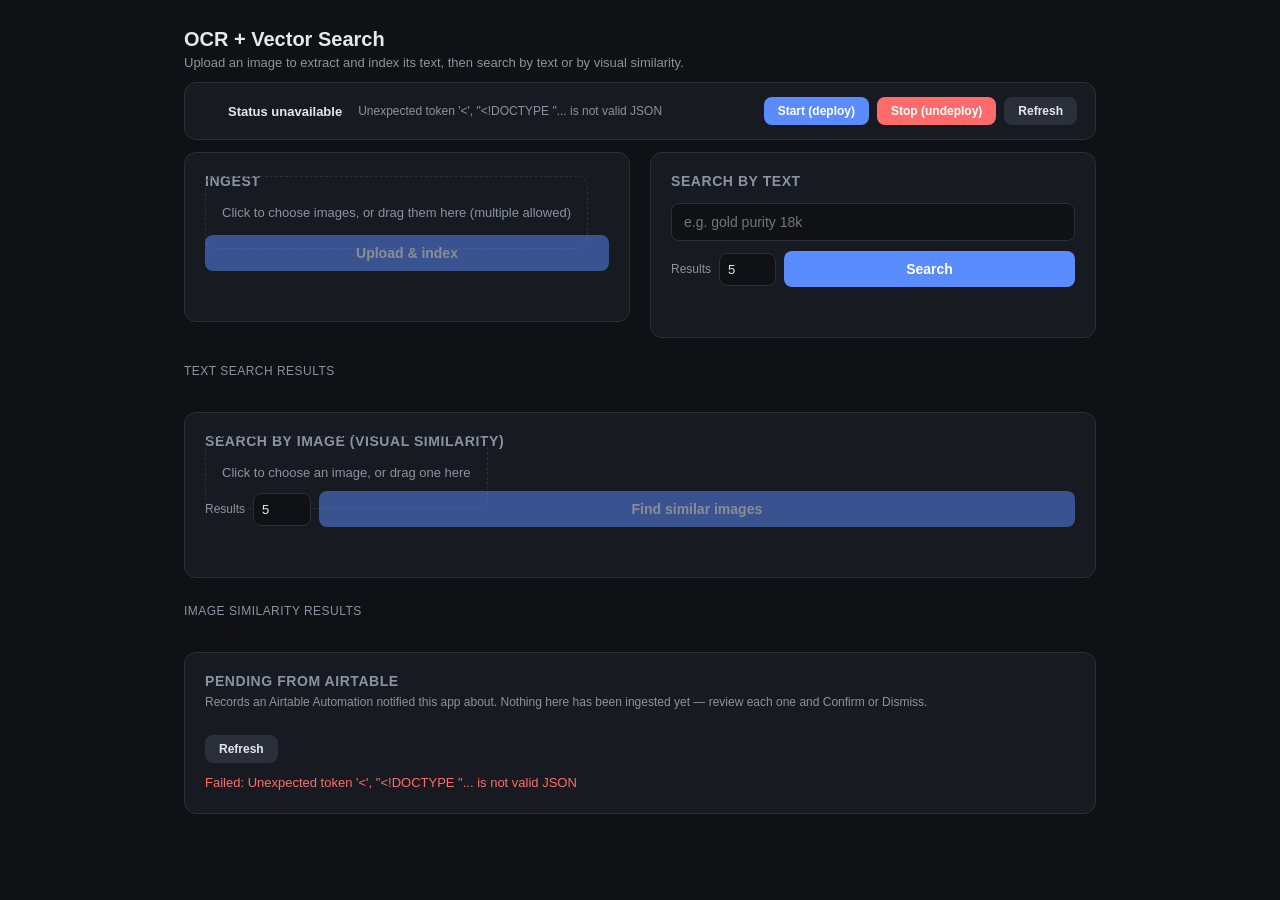
==== app/static/index.html @ ee2314ce "Initial commit: OCR + Vector Search pipeline - Cloud Vision OCR -> Vertex AI embeddings -> Vertex AI" ====
<!DOCTYPE html>
<html lang="en">
<head>
<meta charset="UTF-8">
<meta name="viewport" content="width=device-width, initial-scale=1.0">
<title>OCR + Vector Search</title>
<style>
  :root {
    --bg: #0f1115;
    --panel: #171a21;
    --border: #2a2f3a;
    --text: #e6e8eb;
    --muted: #8b93a1;
    --accent: #5b8cff;
    --accent-dim: #2f4a91;
    --danger: #ff6b6b;
    --ok: #4ade80;
    font-family: -apple-system, BlinkMacSystemFont, "Segoe UI", Roboto, sans-serif;
  }
  * { box-sizing: border-box; }
  body {
    margin: 0;
    background: var(--bg);
    color: var(--text);
    min-height: 100vh;
  }
  header {
    padding: 28px 24px 12px;
    max-width: 960px;
    margin: 0 auto;
  }
  header h1 {
    font-size: 20px;
    margin: 0 0 4px;
    font-weight: 600;
  }
  header p {
    margin: 0;
    color: var(--muted);
    font-size: 13px;
  }
  main {
    max-width: 960px;
    margin: 0 auto;
    padding: 12px 24px 60px;
    display: grid;
    gap: 20px;
    grid-template-columns: 1fr;
  }
  @media (min-width: 760px) {
    main { grid-template-columns: 1fr 1fr; align-items: start; }
  }
  .panel {
    background: var(--panel);
    border: 1px solid var(--border);
    border-radius: 12px;
    padding: 20px;
  }
  .panel h2 {
    font-size: 14px;
    text-transform: uppercase;
    letter-spacing: 0.04em;
    color: var(--muted);
    margin: 0 0 14px;
  }
  .dropzone {
    border: 1.5px dashed var(--border);
    border-radius: 10px;
    padding: 28px 16px;
    text-align: center;
    cursor: pointer;
    transition: border-color .15s, background .15s;
    font-size: 13px;
    color: var(--muted);
  }
  .dropzone.drag {
    border-color: var(--accent);
    background: rgba(91,140,255,0.06);
    color: var(--text);
  }
  .dropzone input { display: none; }
  .preview {
    margin-top: 14px;
    display: none;
  }
  .preview img {
    max-width: 100%;
    max-height: 180px;
    border-radius: 8px;
    border: 1px solid var(--border);
    display: block;
    margin: 0 auto;
  }
  .filename {
    text-align: center;
    font-size: 12px;
    color: var(--muted);
    margin-top: 8px;
    word-break: break-all;
  }
  button {
    width: 100%;
    margin-top: 14px;
    padding: 10px 16px;
    border: none;
    border-radius: 8px;
    background: var(--accent);
    color: #fff;
    font-size: 14px;
    font-weight: 600;
    cursor: pointer;
    transition: background .15s, opacity .15s;
  }
  button:hover:not(:disabled) { background: #4979eb; }
  button:disabled { opacity: 0.5; cursor: not-allowed; }
  input[type="text"] {
    width: 100%;
    padding: 10px 12px;
    border-radius: 8px;
    border: 1px solid var(--border);
    background: #0f1115;
    color: var(--text);
    font-size: 14px;
  }
  input[type="text"]:focus { outline: none; border-color: var(--accent); }
  .row { display: flex; gap: 8px; align-items: center; margin-top: 10px; }
  .row label { font-size: 12px; color: var(--muted); white-space: nowrap; }
  .row input[type="number"] {
    width: 64px;
    padding: 8px;
    border-radius: 8px;
    border: 1px solid var(--border);
    background: #0f1115;
    color: var(--text);
    font-size: 13px;
  }
  .status {
    margin-top: 12px;
    font-size: 13px;
    min-height: 18px;
  }
  .status.err { color: var(--danger); }
  .status.ok { color: var(--ok); }
  .status.busy { color: var(--muted); }
  .result-text {
    margin-top: 12px;
    padding: 12px;
    background: #0f1115;
    border-radius: 8px;
    border: 1px solid var(--border);
    font-size: 13px;
    line-height: 1.5;
    white-space: pre-wrap;
    max-height: 160px;
    overflow-y: auto;
    display: none;
  }
  .results {
    grid-column: 1 / -1;
    display: flex;
    flex-direction: column;
    gap: 10px;
  }
  .result-card {
    display: flex;
    gap: 14px;
    background: var(--panel);
    border: 1px solid var(--border);
    border-radius: 10px;
    padding: 12px;
  }
  .result-card img {
    width: 90px;
    height: 90px;
    object-fit: cover;
    border-radius: 6px;
    background: #0f1115;
    flex-shrink: 0;
  }
  .result-card .body { min-width: 0; flex: 1; }
  .result-card .meta {
    display: flex;
    justify-content: space-between;
    font-size: 11px;
    color: var(--muted);
    margin-bottom: 6px;
  }
  .result-card .meta .distance {
    color: var(--accent);
    font-family: ui-monospace, monospace;
  }
  .result-card .text {
    font-size: 13px;
    color: var(--text);
    line-height: 1.4;
    overflow: hidden;
    display: -webkit-box;
    -webkit-line-clamp: 3;
    -webkit-box-orient: vertical;
  }
  .empty {
    color: var(--muted);
    font-size: 13px;
    text-align: center;
    padding: 20px;
    grid-column: 1 / -1;
  }
  .section-label {
    grid-column: 1 / -1;
    font-size: 12px;
    text-transform: uppercase;
    letter-spacing: 0.04em;
    color: var(--muted);
    margin: 6px 0 -6px;
  }
  .badge {
    display: inline-block;
    font-size: 10px;
    font-weight: 700;
    text-transform: uppercase;
    letter-spacing: 0.03em;
    padding: 2px 6px;
    border-radius: 4px;
    margin-left: 6px;
    vertical-align: middle;
  }
  .badge.text { background: rgba(91,140,255,0.15); color: var(--accent); }
  .badge.novtext { background: rgba(255,107,107,0.15); color: var(--danger); }
  .thumb-grid {
    display: flex;
    flex-wrap: wrap;
    gap: 6px;
    justify-content: center;
  }
  .thumb-grid .thumb {
    width: 52px;
    height: 52px;
    border-radius: 6px;
    overflow: hidden;
    border: 1px solid var(--border);
    background: #0f1115;
    flex-shrink: 0;
  }
  .thumb-grid .thumb img {
    width: 100%;
    height: 100%;
    object-fit: cover;
    display: block;
  }
  .batch-line {
    padding: 3px 0;
    font-size: 12px;
  }
  .cost-panel {
    max-width: 960px;
    margin: 0 auto;
    padding: 0 24px;
  }
  .cost-card {
    background: var(--panel);
    border: 1px solid var(--border);
    border-radius: 12px;
    padding: 14px 18px;
    display: flex;
    align-items: center;
    gap: 16px;
    flex-wrap: wrap;
  }
  .cost-dot {
    width: 9px;
    height: 9px;
    border-radius: 50%;
    flex-shrink: 0;
  }
  .cost-dot.on { background: var(--ok); box-shadow: 0 0 6px var(--ok); }
  .cost-dot.off { background: var(--muted); }
  .cost-status-text {
    font-size: 13px;
    font-weight: 600;
    white-space: nowrap;
  }
  .cost-meter {
    font-size: 12px;
    color: var(--muted);
    flex: 1;
    min-width: 200px;
  }
  .cost-meter b { color: var(--text); font-weight: 600; }
  .cost-buttons { display: flex; gap: 8px; }
  .cost-buttons button {
    width: auto;
    margin-top: 0;
    padding: 7px 14px;
    font-size: 12px;
  }
  .btn-stop { background: var(--danger) !important; }
  .btn-stop:hover:not(:disabled) { background: #e85c5c !important; }
  .btn-secondary { background: var(--border) !important; color: var(--text) !important; }
  .pending-card .actions {
    display: flex;
    gap: 6px;
    margin-top: 8px;
  }
  .pending-card .actions button {
    width: auto;
    margin-top: 0;
    padding: 6px 12px;
    font-size: 12px;
  }
  .pending-card .fields-preview {
    font-size: 11px;
    color: var(--muted);
    margin-top: 4px;
    max-height: 60px;
    overflow-y: auto;
  }
  .btn-confirm { background: var(--ok) !important; color: #0f1115 !important; }
  .btn-confirm:hover:not(:disabled) { background: #3fce74 !important; }
</style>
</head>
<body>

<header>
  <h1>OCR + Vector Search</h1>
  <p>Upload an image to extract and index its text, then search by text or by visual similarity.</p>
</header>

<div class="cost-panel">
  <div class="cost-card">
    <span class="cost-dot" id="cost-dot"></span>
    <span class="cost-status-text" id="cost-status-text">Checking…</span>
    <span class="cost-meter" id="cost-meter">—</span>
    <div class="cost-buttons">
      <button id="cost-start-btn">Start (deploy)</button>
      <button id="cost-stop-btn" class="btn-stop">Stop (undeploy)</button>
      <button id="cost-refresh-btn" class="btn-secondary">Refresh</button>
    </div>
  </div>
</div>

<main>

  <section class="panel">
    <h2>Ingest</h2>
    <label class="dropzone" id="dropzone">
      <span id="dropzone-text">Click to choose images, or drag them here (multiple allowed)</span>
      <input type="file" id="file-input" accept="image/*" multiple>
    </label>
    <div class="preview" id="preview">
      <div class="thumb-grid" id="thumb-grid"></div>
      <div class="filename" id="preview-name"></div>
    </div>
    <button id="ingest-btn" disabled>Upload &amp; index</button>
    <div class="status" id="ingest-status"></div>
    <div class="result-text" id="ingest-text"></div>
  </section>

  <section class="panel">
    <h2>Search by text</h2>
    <input type="text" id="query-input" placeholder="e.g. gold purity 18k" autocomplete="off">
    <div class="row">
      <label for="topk-input">Results</label>
      <input type="number" id="topk-input" value="5" min="1" max="50">
      <button id="search-btn" style="margin-top:0;">Search</button>
    </div>
    <div class="status" id="search-status"></div>
  </section>

  <div class="section-label">Text search results</div>
  <div class="results" id="results"></div>

  <section class="panel" style="grid-column: 1 / -1;">
    <h2>Search by image (visual similarity)</h2>
    <label class="dropzone" id="img-dropzone">
      <span id="img-dropzone-text">Click to choose an image, or drag one here</span>
      <input type="file" id="img-file-input" accept="image/*">
    </label>
    <div class="preview" id="img-preview">
      <img id="img-preview-img" alt="preview">
      <div class="filename" id="img-preview-name"></div>
    </div>
    <div class="row">
      <label for="img-topk-input">Results</label>
      <input type="number" id="img-topk-input" value="5" min="1" max="50">
      <button id="img-search-btn" style="margin-top:0;" disabled>Find similar images</button>
    </div>
    <div class="status" id="img-search-status"></div>
  </section>

  <div class="section-label">Image similarity results</div>
  <div class="results" id="img-results"></div>

  <section class="panel" style="grid-column: 1 / -1;">
    <h2>Pending from Airtable</h2>
    <p style="font-size:12px;color:var(--muted);margin:-8px 0 12px;">
      Records an Airtable Automation notified this app about. Nothing here has been ingested yet — review each one and Confirm or Dismiss.
    </p>
    <button id="pending-refresh-btn" class="btn-secondary" style="width:auto;padding:7px 14px;font-size:12px;">Refresh</button>
    <div class="status" id="pending-status"></div>
  </section>

  <div class="results" id="pending-results"></div>

</main>

<script>
const API_BASE = ""; // same origin

// ---------- Cost control panel ----------
const costDot = document.getElementById("cost-dot");
const costStatusText = document.getElementById("cost-status-text");
const costMeter = document.getElementById("cost-meter");
const costStartBtn = document.getElementById("cost-start-btn");
const costStopBtn = document.getElementById("cost-stop-btn");
const costRefreshBtn = document.getElementById("cost-refresh-btn");

async function refreshCostPanel() {
  try {
    const [statusRes, usageRes] = await Promise.all([
      fetch(`${API_BASE}/admin/vector-index/status`),
      fetch(`${API_BASE}/admin/vector-index/usage`),
    ]);
    const status = await statusRes.json();
    const usage = await usageRes.json();

    const deployed = status.deployed;
    costDot.className = "cost-dot " + (deployed ? "on" : "off");
    costStatusText.textContent = deployed ? "Vector index: ONLINE (billing)" : "Vector index: OFFLINE";
    costMeter.innerHTML = `<b>${usage.total_deployed_hours}</b> hrs deployed all-time &middot; ~<b>$${usage.estimated_cost_usd}</b> estimated (self-tracked, not your real GCP bill)`;

    costStartBtn.disabled = deployed;
    costStopBtn.disabled = !deployed;
  } catch (err) {
    costStatusText.textContent = "Status unavailable";
    costMeter.textContent = err.message;
  }
}

async function costAction(endpoint, btn) {
  costStartBtn.disabled = true;
  costStopBtn.disabled = true;
  const original = btn.textContent;
  btn.textContent = "Working...";
  try {
    const res = await fetch(`${API_BASE}${endpoint}`, { method: "POST" });
    if (!res.ok) throw new Error(`HTTP ${res.status}`);
  } catch (err) {
    alert(`Failed: ${err.message}`);
  } finally {
    btn.textContent = original;
    await refreshCostPanel();
  }
}

costStartBtn.addEventListener("click", () => costAction("/admin/vector-index/deploy", costStartBtn));
costStopBtn.addEventListener("click", () => costAction("/admin/vector-index/undeploy", costStopBtn));
costRefreshBtn.addEventListener("click", refreshCostPanel);

refreshCostPanel();
setInterval(refreshCostPanel, 30000); // keep it fresh if the schedule flips state in the background

// ---------- Ingest ----------
const dropzone = document.getElementById("dropzone");
const dropzoneText = document.getElementById("dropzone-text");
const fileInput = document.getElementById("file-input");
const preview = document.getElementById("preview");
const thumbGrid = document.getElementById("thumb-grid");
const previewName = document.getElementById("preview-name");
const ingestBtn = document.getElementById("ingest-btn");
const ingestStatus = document.getElementById("ingest-status");
const ingestText = document.getElementById("ingest-text");

let selectedFiles = [];

function setSelectedFiles(fileList) {
  const files = Array.from(fileList).filter(f => f.type.startsWith("image/"));
  if (!files.length) return;
  selectedFiles = files;

  thumbGrid.innerHTML = files.map(f =>
    `<div class="thumb"><img src="${URL.createObjectURL(f)}" alt=""></div>`
  ).join("");
  previewName.textContent = files.length === 1 ? files[0].name : `${files.length} files selected`;
  preview.style.display = "block";
  dropzoneText.textContent = "Choose different images";
  ingestBtn.disabled = false;
  ingestBtn.textContent = files.length === 1 ? "Upload & index" : `Upload & index ${files.length} images`;
  ingestStatus.textContent = "";
  ingestStatus.className = "status";
  ingestText.style.display = "none";
}

fileInput.addEventListener("change", (e) => setSelectedFiles(e.target.files));

dropzone.addEventListener("dragover", (e) => { e.preventDefault(); dropzone.classList.add("drag"); });
dropzone.addEventListener("dragleave", () => dropzone.classList.remove("drag"));
dropzone.addEventListener("drop", (e) => {
  e.preventDefault();
  dropzone.classList.remove("drag");
  if (e.dataTransfer.files.length) setSelectedFiles(e.dataTransfer.files);
});

ingestBtn.addEventListener("click", async () => {
  if (!selectedFiles.length) return;
  const isBatch = selectedFiles.length > 1;

  ingestBtn.disabled = true;
  ingestStatus.textContent = isBatch
    ? `Uploading and processing ${selectedFiles.length} images...`
    : "Uploading and running OCR...";
  ingestStatus.className = "status busy";
  ingestText.style.display = "none";

  const form = new FormData();

  try {
    if (isBatch) {
      selectedFiles.forEach(f => form.append("files", f));
      const res = await fetch(`${API_BASE}/ingest/batch`, { method: "POST", body: form });
      const data = await res.json();
      if (!res.ok) throw new Error(data.detail || `HTTP ${res.status}`);

      const okCount = data.results.filter(r => r.status === "ok").length;
      const failCount = data.results.length - okCount;
      ingestStatus.textContent = failCount ? `${okCount} indexed, ${failCount} failed` : `${okCount} indexed`;
      ingestStatus.className = failCount ? "status err" : "status ok";

      ingestText.innerHTML = data.results.map(r => {
        if (r.status === "ok") {
          const badge = r.text_indexed
            ? `<span class="badge text">text</span>`
            : `<span class="badge novtext">no text</span>`;
          return `<div class="batch-line">✓ ${escapeHtml(r.filename)} ${badge}</div>`;
        }
        return `<div class="batch-line">✗ ${escapeHtml(r.filename)} — ${escapeHtml(r.detail || "failed")}</div>`;
      }).join("");
      ingestText.style.display = "block";
    } else {
      form.append("file", selectedFiles[0]);
      const res = await fetch(`${API_BASE}/ingest`, { method: "POST", body: form });
      const data = await res.json();
      if (!res.ok) throw new Error(data.detail || `HTTP ${res.status}`);

      const badge = data.text_indexed
        ? `<span class="badge text">text indexed</span>`
        : `<span class="badge novtext">no text found — image search only</span>`;
      ingestStatus.innerHTML = `Indexed as ${data.doc_id} ${badge}`;
      ingestStatus.className = "status ok";
      ingestText.textContent = data.ocr_text || "(no text detected)";
      ingestText.style.display = "block";
    }
  } catch (err) {
    ingestStatus.textContent = `Failed: ${err.message}`;
    ingestStatus.className = "status err";
  } finally {
    ingestBtn.disabled = false;
  }
});

// ---------- Search ----------
const queryInput = document.getElementById("query-input");
const topkInput = document.getElementById("topk-input");
const searchBtn = document.getElementById("search-btn");
const searchStatus = document.getElementById("search-status");
const resultsEl = document.getElementById("results");

async function runSearch() {
  const q = queryInput.value.trim();
  if (!q) return;
  const topK = topkInput.value || 5;

  searchBtn.disabled = true;
  searchStatus.textContent = "Searching...";
  searchStatus.className = "status busy";
  resultsEl.innerHTML = "";

  try {
    const url = `${API_BASE}/search?q=${encodeURIComponent(q)}&top_k=${encodeURIComponent(topK)}`;
    const res = await fetch(url);
    const data = await res.json();
    if (!res.ok) throw new Error(data.detail || `HTTP ${res.status}`);

    searchStatus.textContent = `${data.results.length} result(s)`;
    searchStatus.className = "status ok";
    renderResults(resultsEl, data.results, "distance", (v) => `distance ${v.toFixed(4)}`);
  } catch (err) {
    searchStatus.textContent = `Failed: ${err.message}`;
    searchStatus.className = "status err";
  } finally {
    searchBtn.disabled = false;
  }
}

function renderResults(container, results, scoreKey, formatScore) {
  if (!results.length) {
    container.innerHTML = `<div class="empty">No matches.</div>`;
    return;
  }
  container.innerHTML = results.map(r => `
    <div class="result-card">
      <img src="${r.image_url}" alt="" onerror="this.style.visibility='hidden'">
      <div class="body">
        <div class="meta">
          <span>${r.doc_id}</span>
          <span class="distance">${formatScore(r[scoreKey])}</span>
        </div>
        <div class="text">${escapeHtml(r.ocr_text) || "<em>(no text detected)</em>"}</div>
      </div>
    </div>
  `).join("");
}

function escapeHtml(str) {
  const div = document.createElement("div");
  div.textContent = str;
  return div.innerHTML;
}

searchBtn.addEventListener("click", runSearch);
queryInput.addEventListener("keydown", (e) => { if (e.key === "Enter") runSearch(); });

// ---------- Search by image ----------
const imgDropzone = document.getElementById("img-dropzone");
const imgDropzoneText = document.getElementById("img-dropzone-text");
const imgFileInput = document.getElementById("img-file-input");
const imgPreview = document.getElementById("img-preview");
const imgPreviewImg = document.getElementById("img-preview-img");
const imgPreviewName = document.getElementById("img-preview-name");
const imgSearchBtn = document.getElementById("img-search-btn");
const imgSearchStatus = document.getElementById("img-search-status");
const imgTopkInput = document.getElementById("img-topk-input");
const imgResultsEl = document.getElementById("img-results");

let selectedImageQueryFile = null;

function setSelectedImageQueryFile(file) {
  if (!file || !file.type.startsWith("image/")) return;
  selectedImageQueryFile = file;
  const url = URL.createObjectURL(file);
  imgPreviewImg.src = url;
  imgPreviewName.textContent = file.name;
  imgPreview.style.display = "block";
  imgDropzoneText.textContent = "Choose a different image";
  imgSearchBtn.disabled = false;
  imgSearchStatus.textContent = "";
  imgSearchStatus.className = "status";
}

imgFileInput.addEventListener("change", (e) => setSelectedImageQueryFile(e.target.files[0]));

imgDropzone.addEventListener("dragover", (e) => { e.preventDefault(); imgDropzone.classList.add("drag"); });
imgDropzone.addEventListener("dragleave", () => imgDropzone.classList.remove("drag"));
imgDropzone.addEventListener("drop", (e) => {
  e.preventDefault();
  imgDropzone.classList.remove("drag");
  if (e.dataTransfer.files.length) setSelectedImageQueryFile(e.dataTransfer.files[0]);
});

imgSearchBtn.addEventListener("click", async () => {
  if (!selectedImageQueryFile) return;
  const topK = imgTopkInput.value || 5;

  imgSearchBtn.disabled = true;
  imgSearchStatus.textContent = "Embedding image and comparing...";
  imgSearchStatus.className = "status busy";
  imgResultsEl.innerHTML = "";

  const form = new FormData();
  form.append("file", selectedImageQueryFile);

  try {
    const url = `${API_BASE}/search/image?top_k=${encodeURIComponent(topK)}`;
    const res = await fetch(url, { method: "POST", body: form });
    const data = await res.json();
    if (!res.ok) throw new Error(data.detail || `HTTP ${res.status}`);

    imgSearchStatus.textContent = `${data.results.length} result(s)`;
    imgSearchStatus.className = "status ok";
    renderResults(imgResultsEl, data.results, "similarity", (v) => `similarity ${v.toFixed(4)}`);
  } catch (err) {
    imgSearchStatus.textContent = `Failed: ${err.message}`;
    imgSearchStatus.className = "status err";
  } finally {
    imgSearchBtn.disabled = false;
  }
});

// ---------- Pending from Airtable ----------
const pendingResultsEl = document.getElementById("pending-results");
const pendingStatus = document.getElementById("pending-status");
const pendingRefreshBtn = document.getElementById("pending-refresh-btn");

async function loadPending() {
  pendingStatus.textContent = "Loading...";
  pendingStatus.className = "status busy";
  try {
    const res = await fetch(`${API_BASE}/airtable/pending`);
    const data = await res.json();
    if (!res.ok) throw new Error(data.detail || `HTTP ${res.status}`);

    pendingStatus.textContent = data.items.length ? "" : "Nothing pending.";
    pendingStatus.className = "status";
    renderPending(data.items);
  } catch (err) {
    pendingStatus.textContent = `Failed: ${err.message}`;
    pendingStatus.className = "status err";
  }
}

function renderPending(items) {
  if (!items.length) {
    pendingResultsEl.innerHTML = "";
    return;
  }
  pendingResultsEl.innerHTML = items.map(item => {
    if (item.fetch_error) {
      return `
        <div class="result-card pending-card">
          <div class="body">
            <div class="meta"><span>${escapeHtml(item.record_id)} &middot; ${escapeHtml(item.table)}</span></div>
            <div class="text">Could not fetch preview: ${escapeHtml(item.fetch_error)}</div>
            <div class="actions">
              <button class="btn-confirm" onclick="confirmPending('${item.record_id}')">Confirm anyway</button>
              <button class="btn-secondary" onclick="dismissPending('${item.record_id}')">Dismiss</button>
            </div>
          </div>
        </div>`;
    }
    const fieldsPreview = Object.entries(item.preview_fields || {})
      .map(([k, v]) => `<div><b>${escapeHtml(k)}:</b> ${escapeHtml(String(v))}</div>`)
      .join("");
    return `
      <div class="result-card pending-card">
        <img src="${item.preview_image_url || ''}" alt="" onerror="this.style.visibility='hidden'">
        <div class="body">
          <div class="meta"><span>${escapeHtml(item.record_id)} &middot; ${escapeHtml(item.table)}</span></div>
          <div class="fields-preview">${fieldsPreview || "(no other fields)"}</div>
          <div class="actions">
            <button class="btn-confirm" onclick="confirmPending('${item.record_id}')">Confirm &amp; ingest</button>
            <button class="btn-secondary" onclick="dismissPending('${item.record_id}')">Dismiss</button>
          </div>
        </div>
      </div>`;
  }).join("");
}

async function confirmPending(recordId) {
  pendingStatus.textContent = `Ingesting ${recordId}...`;
  pendingStatus.className = "status busy";
  try {
    const res = await fetch(`${API_BASE}/airtable/pending/${encodeURIComponent(recordId)}/confirm`, { method: "POST" });
    const data = await res.json();
    if (!res.ok) throw new Error(data.detail || `HTTP ${res.status}`);
    pendingStatus.textContent = `Ingested ${recordId}.`;
    pendingStatus.className = "status ok";
  } catch (err) {
    pendingStatus.textContent = `Failed: ${err.message}`;
    pendingStatus.className = "status err";
  } finally {
    loadPending();
  }
}

async function dismissPending(recordId) {
  try {
    const res = await fetch(`${API_BASE}/airtable/pending/${encodeURIComponent(recordId)}/dismiss`, { method: "POST" });
    if (!res.ok) { const data = await res.json(); throw new Error(data.detail || `HTTP ${res.status}`); }
  } catch (err) {
    alert(`Failed: ${err.message}`);
  } finally {
    loadPending();
  }
}

pendingRefreshBtn.addEventListener("click", loadPending);
loadPending();
setInterval(loadPending, 30000);
</script>

</body>
</html>
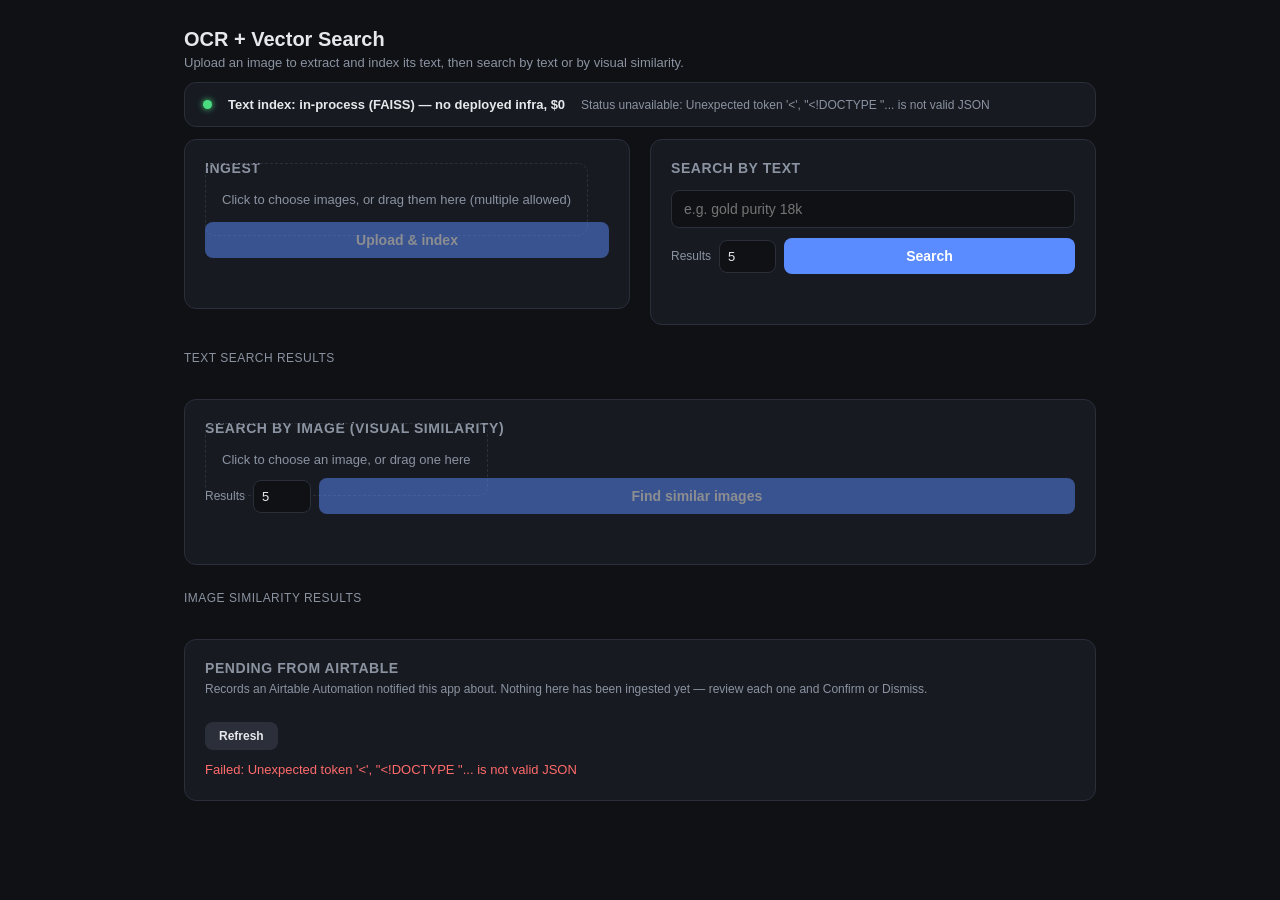
==== commit d390a0d9: "Replace Vertex AI Vector Search with in-process FAISS Text search and image similarity search now bo" ====
--- a/app/static/index.html
+++ b/app/static/index.html
@@ -327,14 +327,9 @@
 
 <div class="cost-panel">
   <div class="cost-card">
-    <span class="cost-dot" id="cost-dot"></span>
-    <span class="cost-status-text" id="cost-status-text">Checking…</span>
+    <span class="cost-dot on"></span>
+    <span class="cost-status-text">Text index: in-process (FAISS) — no deployed infra, $0</span>
     <span class="cost-meter" id="cost-meter">—</span>
-    <div class="cost-buttons">
-      <button id="cost-start-btn">Start (deploy)</button>
-      <button id="cost-stop-btn" class="btn-stop">Stop (undeploy)</button>
-      <button id="cost-refresh-btn" class="btn-secondary">Refresh</button>
-    </div>
   </div>
 </div>
 
@@ -406,58 +401,24 @@
 <script>
 const API_BASE = ""; // same origin
 
-// ---------- Cost control panel ----------
-const costDot = document.getElementById("cost-dot");
-const costStatusText = document.getElementById("cost-status-text");
+// ---------- Index status bar ----------
+// Text search runs on an in-process FAISS index now -- no deployed/billed
+// infra to start or stop (see CHANGELOG.md). This just shows the live
+// document count as a sanity check that ingests are actually landing in it.
 const costMeter = document.getElementById("cost-meter");
-const costStartBtn = document.getElementById("cost-start-btn");
-const costStopBtn = document.getElementById("cost-stop-btn");
-const costRefreshBtn = document.getElementById("cost-refresh-btn");
-
-async function refreshCostPanel() {
+
+async function refreshIndexStatus() {
   try {
-    const [statusRes, usageRes] = await Promise.all([
-      fetch(`${API_BASE}/admin/vector-index/status`),
-      fetch(`${API_BASE}/admin/vector-index/usage`),
-    ]);
-    const status = await statusRes.json();
-    const usage = await usageRes.json();
-
-    const deployed = status.deployed;
-    costDot.className = "cost-dot " + (deployed ? "on" : "off");
-    costStatusText.textContent = deployed ? "Vector index: ONLINE (billing)" : "Vector index: OFFLINE";
-    costMeter.innerHTML = `<b>${usage.total_deployed_hours}</b> hrs deployed all-time &middot; ~<b>$${usage.estimated_cost_usd}</b> estimated (self-tracked, not your real GCP bill)`;
-
-    costStartBtn.disabled = deployed;
-    costStopBtn.disabled = !deployed;
+    const res = await fetch(`${API_BASE}/admin/faiss-index/status`);
+    const data = await res.json();
+    costMeter.innerHTML = `<b>${data.documents_indexed}</b> document(s) currently in the text search index`;
   } catch (err) {
-    costStatusText.textContent = "Status unavailable";
-    costMeter.textContent = err.message;
-  }
-}
-
-async function costAction(endpoint, btn) {
-  costStartBtn.disabled = true;
-  costStopBtn.disabled = true;
-  const original = btn.textContent;
-  btn.textContent = "Working...";
-  try {
-    const res = await fetch(`${API_BASE}${endpoint}`, { method: "POST" });
-    if (!res.ok) throw new Error(`HTTP ${res.status}`);
-  } catch (err) {
-    alert(`Failed: ${err.message}`);
-  } finally {
-    btn.textContent = original;
-    await refreshCostPanel();
-  }
-}
-
-costStartBtn.addEventListener("click", () => costAction("/admin/vector-index/deploy", costStartBtn));
-costStopBtn.addEventListener("click", () => costAction("/admin/vector-index/undeploy", costStopBtn));
-costRefreshBtn.addEventListener("click", refreshCostPanel);
-
-refreshCostPanel();
-setInterval(refreshCostPanel, 30000); // keep it fresh if the schedule flips state in the background
+    costMeter.textContent = `Status unavailable: ${err.message}`;
+  }
+}
+
+refreshIndexStatus();
+setInterval(refreshIndexStatus, 30000);
 
 // ---------- Ingest ----------
 const dropzone = document.getElementById("dropzone");
